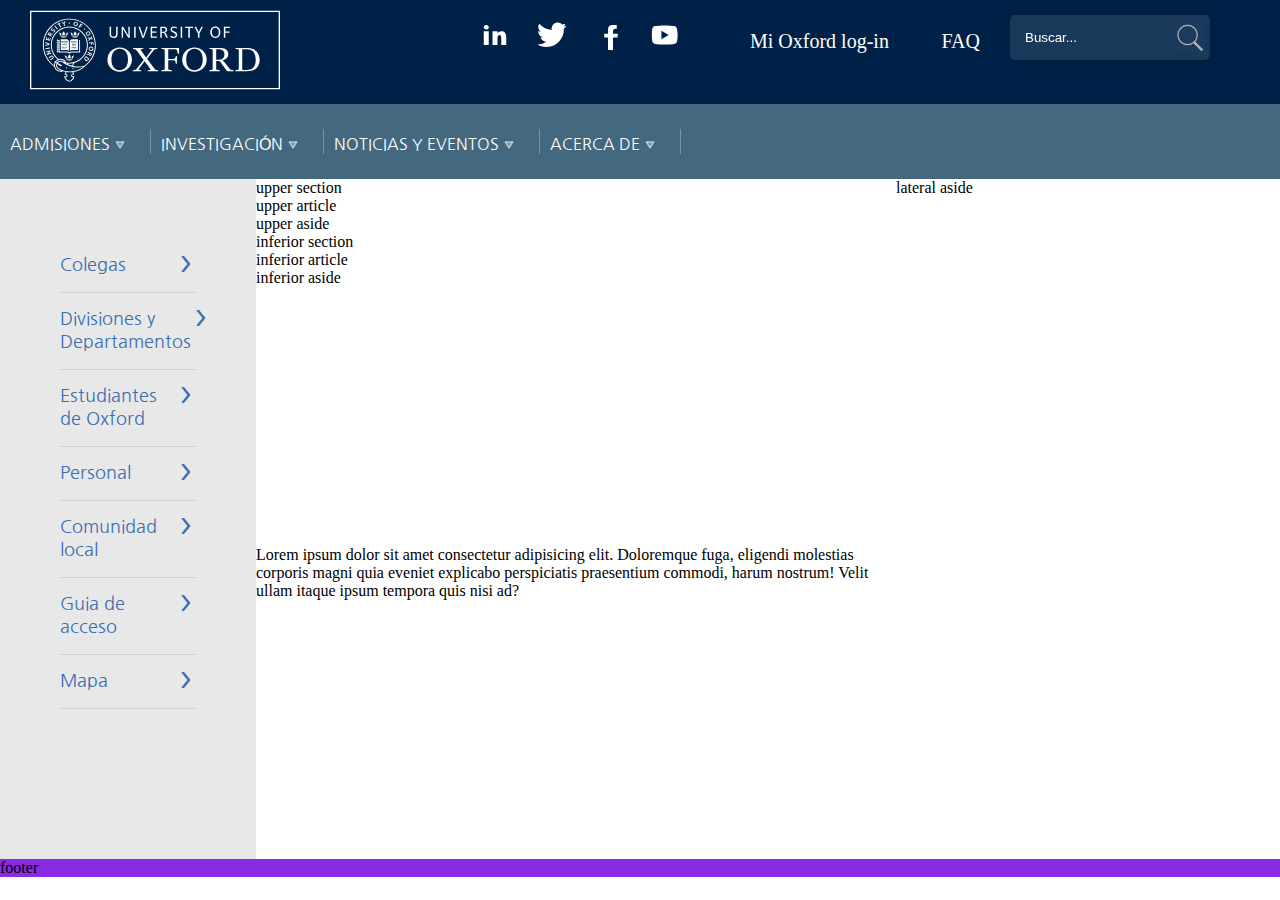
==== index.html @ 5a6fe3ac "Header, navegador superior e inferior terminados." ====
<!DOCTYPE html>
<html lang="es">

<head>
    <meta charset="UTF-8">
    <meta http-equiv="X-UA-Compatible" content="IE=edge">
    <meta name="viewport" content="width=device-width, initial-scale=1.0">
    <link rel="preconnect" href="https://fonts.googleapis.com">
    <link rel="preconnect" href="https://fonts.gstatic.com" crossorigin>
    <link href="https://fonts.googleapis.com/css2?family=Nanum+Gothic&display=swap" rel="stylesheet">
    <link rel="stylesheet" type="text/css" href="css/styles.css">
    <link rel="icon" type="image/jpg" href="img/logo.jpg">
    <title>University of Oxford</title>
</head>

<body class="grid">
    <header>
        <div><img src="img/oxlogo-rect-border.svg" alt="logo de la universidad"></div>
        <div class="contenedor_busqueda">
            <input class="busqueda" type="text" placeholder="Buscar...">
            <button class="busqueda_btn"><i class="icono_busqueda"></i></button>
        </div>
        <div class="contenedor-redes">
            <a
                href="https://co.linkedin.com/?original_referer=https%3A%2F%2Fwww.google.com%2Fhttps://co.linkedin.com/?original_referer=https%3A%2F%2Fwww.google.com%2F">
                <i class="linkedin-icon"></i>
            </a>
            <a href="https://twitter.com/oxfordalumni">
                <i class="twitter-icon"></i>
            </a>
            <a href="http://www.facebook.com/oxfordalumni">
                <i class="facebook-icon"></i>
            </a>
            <a href="http://www.youtube.com/user/oxford">
                <i class="youtube-icon"></i>
            </a>
        </div>
        <div class="contenedor-enlaces-header">
            <a href="#">Mi Oxford log-in</a>
            <a href="">FAQ</a>
        </div>
    </header>
    <nav id="nav_superior">
        <a href="#">ADMISIONES<i class="icon-triangulo"></i></a>
        <div>
            <a href=""></a>
            <a href=""></a>
            <a href=""></a>
            <a href=""></a>
        </div>
        <a href="#">INVESTIGACIÓN<i class="icon-triangulo"></i></a>
        <div>
            <a href=""></a>
            <a href=""></a>
            <a href=""></a>
            <a href=""></a>
        </div>
        <a href="#">NOTICIAS Y EVENTOS<i class="icon-triangulo"></i></a>
        <div>
            <a href=""></a>
            <a href=""></a>
            <a href=""></a>
            <a href=""></a>
        </div>
        <a href="#">ACERCA DE<i class="icon-triangulo"></i></a>
        <div>
            <a href=""></a>
            <a href=""></a>
            <a href=""></a>
            <a href=""></a>
        </div>
    </nav>
    <nav id="navegador-lateral">
        <ul class="lista-navegador-lateral">
            <li><a href="http://">Colegas<i></i></a></li>
            <li><a href="http://">Divisiones y Departamentos<i></i></a></li>
            <li><a href="http://">Estudiantes de Oxford<i></i></a></li>
            <li><a href="http://">Personal<i></i></a></li>
            <li><a href="http://">Comunidad local<i></i></a></li>
            <li><a href="http://">Guia de acceso<i></i></a></li>
            <li><a href="http://">Mapa<i></i></a></li>
        </ul>
    </nav>
    <main class="section_container">
        <section>upper section
            <article>
                upper article
                <aside>upper aside</aside>
            </article>
        </section>
        <section>
            inferior section
            <article>
                inferior article
                <aside>inferior aside</aside>
            </article>
        </section>
    </main>
    <aside id="lateral_aside">
        lateral aside
    </aside>
    <p>Lorem ipsum dolor sit amet consectetur adipisicing elit. Doloremque fuga, eligendi molestias corporis magni quia
        eveniet explicabo perspiciatis praesentium commodi, harum nostrum! Velit ullam itaque ipsum tempora quis nisi
        ad?</p>
    <footer>
        footer
    </footer>
</body>

</html>
---- css/styles.css ----
* {
        box-sizing: border-box;
        margin: 0;
        padding: 0;
        text-decoration: none;
        list-style: none;
    }

    :root {
        --color-primario: #002147;
        --color-secundario: #44687d;
        --color-fuente: #3B6DB1;
        --fuente-primaria: 'Nanum Gothic', sans-serif;
    }

    .grid {
        display: grid;
        grid-template-columns: 20% 50% 30%;
        /* grid-template-rows: 10% 10% 45% 45% 10%; */
        background-color: #fff;
    }

    header {
        background-color: var(--color-primario);
        min-height: 35px;
        grid-column: 1/4;
        color: whitesmoke;
        text-align: left;
        padding: 10px;
    }

    header img {
        width: 250px;
        height: 80px;
        margin-left: 20px;
    }

    .contenedor-redes {
        position: absolute;
        display: flex;
        justify-content: space-between;
        width: 200px;
        height: 30px;
        /* border: 1px solid red; */
        right: 600px;
        top: 20px;
    }

    .contenedor-redes a i {
        background-color: white;
        height: 100%;
        width: 30px;
        border-radius: 10px;
    }

    .contenedor-redes a .linkedin-icon {
        display: inline-block;
        background-size: contain;
        background-image: url(../img/icons8-linkedin.svg);
    }

    .contenedor-redes a .twitter-icon {
        display: inline-block;
        background-size: cover;
        background-image: url(../img/icons8-twitter.svg);
        background-color: var(--color-primario);
    }

    .contenedor-redes a .facebook-icon {
        display: inline-block;
        background-size: cover;
        background-image: url(../img/icons8-facebook.svg);
    }

    .contenedor-redes a .youtube-icon {
        display: inline-block;
        background-size: cover;
        background-image: url(../img/icons8-youtube-play.svg);
        background-color: var(--color-primario);
    }

    .contenedor-enlaces-header {
        position: absolute;
        display: flex;
        justify-content: space-between;
        color: #fff;
        right: 300px;
        top: 30px;
        height: 30px;
        width: 230px;
        /* border: 1px solid red; */
    }

    a {
        font-size: 20px;
        text-decoration: none;
        color: inherit;
    }

    a:hover {
        color: rgb(203, 203, 203);
        text-decoration: underline;
        text-decoration-thickness: 0.5px;
        transition: color 0.3s ease-in-out;
    }

    .contenedor_busqueda {
        position: fixed;
        right: 70px;
        top: 15px;
        z-index: 1;
    }

    .busqueda {
        width: 200px;
        height: 45px;
        border-style: none;
        background-color: #1a385a;
        padding-left: 15px;
        padding-right: 45px;
        color: #fff;
        overflow: hidden;
        border-radius: 5px;
        box-shadow: 0px 0px 5px rgba(0, 0, 0, 0.2);
    }

    input[type="text"]:focus {
        outline: none;
        background-color: #fff;
        color: #262525;
    }

    .busqueda::placeholder {
        color: #fff;
        transition: color 0.5s ease-in-out;
    }

    input[type="text"]:focus::placeholder {
        color: #262525;
    }

    .busqueda_btn {
        right: 5px;
        top: 8px;
        position: absolute;
        background-color: transparent;
        border-style: none;
        cursor: pointer;
        width: 30px;
        height: 30px;
    }

    .busqueda_btn .icono_busqueda {
        display: inline-block;
        background-size: cover;
        background-image: url(../img/icons8-búsqueda.svg);
        width: 30px;
        height: 30px;
    }

    #nav_superior {
        position: sticky;
        top: 0;
        grid-column: 1/4;
        background-color: var(--color-secundario);
        display: flex;
        color: white;
        font-family: var(--fuente-primaria);
    }

    #nav_superior>a {
        padding: 5px 25px 0px 10px;
        margin-bottom: 25px;
        margin-top: 25px;
        border-right: 1px solid rgba(255, 255, 255, 0.293);
        font-size: 16px;

    }

    #nav_superior a i {
        margin-left: 5px;
        background-image: url(../img/icons8-triángulo-24.png);
        display: inline-block;
        background-size: cover;
        height: 10px;
        width: 10px;
    }

    #navegador-lateral {
        display: flex;
        color: var(--color-fuente);
        background-color: rgb(232, 232, 232);
        grid-row: 3/5;
        /* justify-content: center; */
        flex-direction: column;

    }

    .lista-navegador-lateral {
        font-family: var(--fuente-primaria);
        margin: 60px 60px 150px;
        /* border: 1px solid red; */
        border-radius: 10px;
    }

    #navegador-lateral ul>li {
        padding: 15px 0px;
        align-items: center;
        border-bottom: 1px solid lightgray;
    }

    .lista-navegador-lateral li a {
        /* border: 1px solid black; */
        font-size: 18px;
        display: flex;
        justify-content: space-between;
    }

    .lista-navegador-lateral li a i {
        background-image: url(../img/icons8-chevron-left-30.png);
        display: inline-block;
        background-size: cover;
        height: 20px;
        width: 15px;
        padding-left: 20px;
    }

    #lateral_aside {
        grid-template-columns: 3/4;
    }

    .section_container {
        /* background-color: aqua; */
    }

    section {
        /* background-color: yellow; */
    }

    aside {
        /* background-color: goldenrod; */

    }

    footer {
        grid-column: 1/4;
        background-color: blueviolet;
    }

    nav {}
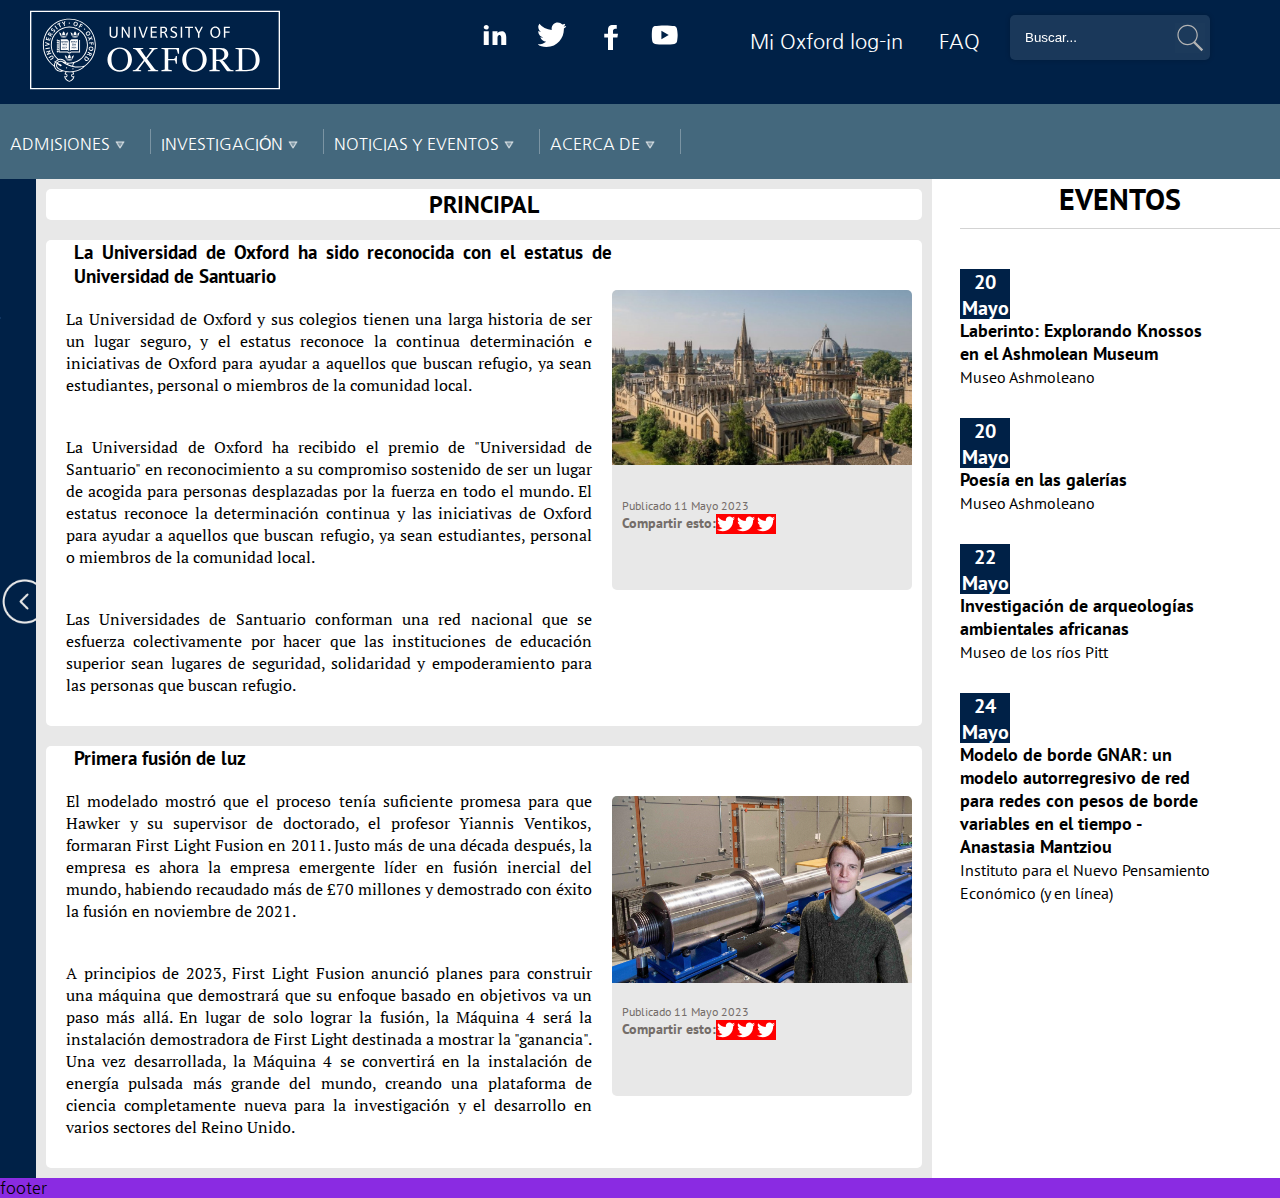
==== commit f8e73c10: "Agregados nav y aside. se usa javascript para maniplular el tamaño del main" ====
--- a/index.html
+++ b/index.html
@@ -8,9 +8,16 @@
     <link rel="preconnect" href="https://fonts.googleapis.com">
     <link rel="preconnect" href="https://fonts.gstatic.com" crossorigin>
     <link href="https://fonts.googleapis.com/css2?family=Nanum+Gothic&display=swap" rel="stylesheet">
+    <link rel="preconnect" href="https://fonts.googleapis.com">
+    <link rel="preconnect" href="https://fonts.gstatic.com" crossorigin>
+    <link href="https://fonts.googleapis.com/css2?family=Nanum+Gothic&family=PT+Sans&display=swap" rel="stylesheet">
+    <link rel="preconnect" href="https://fonts.googleapis.com">
+    <link rel="preconnect" href="https://fonts.gstatic.com" crossorigin>
+    <link href="https://fonts.googleapis.com/css2?family=Nanum+Gothic&family=PT+Sans&family=PT+Serif&display=swap"
+        rel="stylesheet">
     <link rel="stylesheet" type="text/css" href="css/styles.css">
     <link rel="icon" type="image/jpg" href="img/logo.jpg">
-    <title>University of Oxford</title>
+    <title>Universidad de Oxford</title>
 </head>
 
 <body class="grid">
@@ -80,31 +87,119 @@
             <li><a href="http://">Guia de acceso<i></i></a></li>
             <li><a href="http://">Mapa<i></i></a></li>
         </ul>
+        <i class="flecha"></i>
     </nav>
-    <main class="section_container">
-        <section>upper section
-            <article>
-                upper article
-                <aside>upper aside</aside>
+    <main id="contenido">
+        <h2>PRINCIPAL</h2>
+        <section>
+            <article class="articulo-uno">
+                <h3 class="titulo-articulo">La Universidad de Oxford ha sido reconocida con el estatus de Universidad
+                    de Santuario</h3>
+                <p>La Universidad de Oxford y sus colegios tienen una larga historia de ser un lugar seguro, y el
+                    estatus reconoce la continua determinación e iniciativas de Oxford para ayudar a aquellos que buscan
+                    refugio, ya sean estudiantes, personal o miembros de la comunidad local.
+                </p>
+                <P>La Universidad de Oxford ha recibido el premio de "Universidad de Santuario" en reconocimiento a su
+                    compromiso sostenido de ser un lugar de acogida para personas desplazadas por la fuerza en todo el
+                    mundo. El estatus reconoce la determinación continua y las iniciativas de Oxford para ayudar a
+                    aquellos que buscan refugio, ya sean estudiantes, personal o miembros de la comunidad local.
+                </P>
+                <p>
+                    Las Universidades de Santuario conforman una red nacional que se esfuerza colectivamente por hacer
+                    que las instituciones de educación superior sean lugares de seguridad, solidaridad y empoderamiento
+                    para las personas que buscan refugio.</P>
             </article>
+            <aside class="aside-articulo aside-articulo-uno">
+                <div class="contenedor-fecha-compartir">
+                    <section class="section-fecha">
+                        <span>Publicado 11 Mayo 2023</span>
+                    </section>
+                    <div class="contenedor-compartir">
+                        <h3>Compartir esto:</h3>
+                        <a href=""><i></i></a>
+                        <a href=""><i></i></a>
+                        <a href=""><i></i></a>
+                    </div>
+                </div>
+            </aside>
         </section>
         <section>
-            inferior section
-            <article>
-                inferior article
-                <aside>inferior aside</aside>
+            <article class="articulo-dos">
+                <h3 class="titulo-articulo">Primera fusión de luz</h3>
+                <p>El modelado mostró que el proceso tenía suficiente promesa para que Hawker y su supervisor de
+                    doctorado, el profesor Yiannis Ventikos, formaran First Light Fusion en 2011. Justo más de una
+                    década después, la empresa es ahora la empresa emergente líder en fusión inercial del mundo,
+                    habiendo recaudado más de £70 millones y demostrado con éxito la fusión en noviembre de 2021.
+                </p>
+                <p>
+                    A principios de 2023, First Light Fusion anunció planes para construir una máquina que demostrará
+                    que su enfoque basado en objetivos va un paso más allá. En lugar de solo lograr la fusión, la
+                    Máquina 4 será la instalación demostradora de First Light destinada a mostrar la "ganancia". Una vez
+                    desarrollada, la Máquina 4 se convertirá en la instalación de energía pulsada más grande del mundo,
+                    creando una plataforma de ciencia completamente nueva para la investigación y el desarrollo en
+                    varios sectores del Reino Unido.
+                </p>
             </article>
+            <aside class="aside-articulo aside-articulo-dos">
+                <div class="contenedor-fecha-compartir">
+                    <section class="section-fecha">
+                        <span>Publicado 11 Mayo 2023</span>
+                    </section>
+                    <div class="contenedor-compartir">
+                        <h3>Compartir esto:</h3>
+                        <a href=""><i></i></a>
+                        <a href=""><i></i></a>
+                        <a href=""><i></i></a>
+                    </div>
+                </div>
+            </aside>
         </section>
     </main>
-    <aside id="lateral_aside">
-        lateral aside
+    <script src="js/script.js"></script>
+
+    <aside id="aside-lateral">
+        <h2>EVENTOS</h2>
+        <ul id="lista-eventos">
+            <li>
+                <span class="fecha-evento">20 Mayo</span>
+                <a href="#">
+                    <h3>Laberinto: Explorando Knossos en el Ashmolean Museum<br>
+                        <span>Museo Ashmoleano</span>
+                    </h3>
+                </a>
+            </li>
+            <li>
+                <span class="fecha-evento">20 Mayo</span>
+                <a href="#">
+                    <h3>Poesía en las galerías<br>
+                        <span>Museo Ashmoleano</span>
+                    </h3>
+                </a>
+            </li>
+            <li>
+                <span class="fecha-evento">22 Mayo</span>
+                <a>
+                    <h3>Investigación de arqueologías ambientales africanas<br>
+                        <span>Museo de los ríos Pitt</span>
+                    </h3>
+                </a>
+            </li>
+            <li>
+                <span class="fecha-evento">24 Mayo</span>
+                <a href="#">
+                    <h3>Modelo de borde GNAR: un modelo autorregresivo de red para redes con pesos de borde variables en
+                        el
+                        tiempo - Anastasia Mantziou<br>
+                        <span>Instituto para el Nuevo Pensamiento Económico (y en línea)</span>
+                    </h3>
+                </a>
+            </li>
+        </ul>
     </aside>
-    <p>Lorem ipsum dolor sit amet consectetur adipisicing elit. Doloremque fuga, eligendi molestias corporis magni quia
-        eveniet explicabo perspiciatis praesentium commodi, harum nostrum! Velit ullam itaque ipsum tempora quis nisi
-        ad?</p>
     <footer>
         footer
     </footer>
+
 </body>
 
 </html>--- a/css/styles.css
+++ b/css/styles.css
@@ -11,19 +11,22 @@
         --color-secundario: #44687d;
         --color-fuente: #3B6DB1;
         --fuente-primaria: 'Nanum Gothic', sans-serif;
+        --fuente-secudaria: 'PT Sans', sans-serif;
+        --fuente-articulo: 'PT Serif', serif;
     }
 
     .grid {
+        position: relative;
         display: grid;
-        grid-template-columns: 20% 50% 30%;
-        /* grid-template-rows: 10% 10% 45% 45% 10%; */
+        grid-template-columns: 20% 55% 25%;
         background-color: #fff;
+        font-family: var(--fuente-primaria);
     }
 
     header {
         background-color: var(--color-primario);
         min-height: 35px;
-        grid-column: 1/4;
+        grid-column: 1/-1;
         color: whitesmoke;
         text-align: left;
         padding: 10px;
@@ -108,7 +111,7 @@
         position: fixed;
         right: 70px;
         top: 15px;
-        z-index: 1;
+        z-index: 10;
     }
 
     .busqueda {
@@ -161,11 +164,11 @@
     #nav_superior {
         position: sticky;
         top: 0;
-        grid-column: 1/4;
+        grid-column: 1/-1;
         background-color: var(--color-secundario);
         display: flex;
         color: white;
-        font-family: var(--fuente-primaria);
+        z-index: 5;
     }
 
     #nav_superior>a {
@@ -189,17 +192,22 @@
     #navegador-lateral {
         display: flex;
         color: var(--color-fuente);
+        background-color: #002147;
+        grid-row: 3/5;
+        flex-direction: column;
+        position: relative;
+        z-index: 0;
+        transform: translateX(-80%);
+        transition: all 0.5s ease;
+    }
+
+    #navegador-lateral:hover {
+        transform: translateX(0%);
         background-color: rgb(232, 232, 232);
-        grid-row: 3/5;
-        /* justify-content: center; */
-        flex-direction: column;
-
     }
 
     .lista-navegador-lateral {
-        font-family: var(--fuente-primaria);
         margin: 60px 60px 150px;
-        /* border: 1px solid red; */
         border-radius: 10px;
     }
 
@@ -217,7 +225,7 @@
     }
 
     .lista-navegador-lateral li a i {
-        background-image: url(../img/icons8-chevron-left-30.png);
+        background-image: url(../img/icons8-chevron-right-30.png);
         display: inline-block;
         background-size: cover;
         height: 20px;
@@ -225,26 +233,181 @@
         padding-left: 20px;
     }
 
-    #lateral_aside {
-        grid-template-columns: 3/4;
-    }
-
-    .section_container {
-        /* background-color: aqua; */
-    }
-
-    section {
-        /* background-color: yellow; */
-    }
-
-    aside {
-        /* background-color: goldenrod; */
-
+    .flecha {
+        position: absolute;
+        top: 40%;
+        right: 4px;
+        /* left: 50px; */
+        width: 45px;
+        height: 50px;
+        background-image: url('../img/icons8-slide-up-64.png');
+        background-size: contain;
+        background-repeat: no-repeat;
+        visibility: visible;
+        pointer-events: none;
+        /* transform: translateY(-50%); */
+
+    }
+
+    #contenido {
+        /* grid-row: 3/5; */
+        padding: 10px;
+        /* border: 1px solid red; */
+        background-color: rgb(232, 232, 232);
+        position: relative;
+        left: -220px;
+        width: 70vw;
+        transition: all 0.5s ease;
+        font-family: var(--fuente-secudaria);
+    }
+
+    #contenido h2 {
+        text-align: center;
+        /* margin-bottom: 10px; */
+        background-color: white;
+        border-radius: 5px;
+    }
+
+    #contenido article {
+        grid-row: 1/2;
+    }
+
+    #contenido section {
+        /* margin: 10px; */
+
+        /* flex: 1; */
+        display: grid;
+        grid-column: 80% 20%;
+        grid-row: 10% 90%;
+        background-color: white;
+        border-radius: 5px;
+        padding: 0px 10px 10px 0px;
+        margin-top: 20px;
+        /* border: 1px solid red; */
+
+    }
+
+    #contenido section aside .contenedor-fecha-compartir {
+        position: absolute;
+        bottom: 50px;
+
+    }
+
+    #contenido section .contenedor-compartir {
+        display: flex;
+        justify-content: space-between;
+    }
+
+    .aside-articulo .contenedor-fecha-compartir .contenedor-compartir i {
+        background-image: url(../img/icons8-twitter.svg);
+        background-size: cover;
+        display: inline-block;
+        background-color: red;
+        width: 20px;
+        height: 20px;
+        border: 1px solid red;
+    }
+
+    #contenido .contenedor-fecha-compartir .section-fecha,
+    .contenedor-compartir {
+        font-size: 12px;
+        font-family: var(--fuente-secudaria);
+        color: #746d69;
+        display: inline;
+        background-color: rgb(232, 232, 232);
+    }
+
+    #contenido article .titulo-articulo {
+        /* grid-column: 1/2; */
+        /* border: 1px solid black; */
+        padding-left: 5%;
+        text-align: justify;
+    }
+
+    #contenido article p {
+        /* border: 1px solid red; */
+        text-align: justify;
+        padding: 20px;
+        font-family: var(--fuente-articulo);
+    }
+
+
+    #contenido section .aside-articulo-uno {
+        background-image: url(../img/Oxford-picture.jpg);
+
+    }
+
+    #contenido .aside-articulo-dos {
+        background-image: url(../img/bfg_nick_cropped.webp);
+    }
+
+    #contenido section .aside-articulo {
+        position: relative;
+        top: 50px;
+        background-position-x: right;
+        background-size: contain;
+        background-repeat: no-repeat;
+        /* border: 1px solid red; */
+        grid-row: 1/3;
+        grid-column: 2/3;
+        min-width: 300px;
+        max-width: 400px;
+        height: 300px;
+        padding-left: 10px;
+        /* border: 1px solid red; */
+        border-radius: 5px;
+        background-color: rgb(232, 232, 232);
+        /* border: 1px solid red; */
+        /* align-self: center; */
+        /* justify-self: center; */
+        /* max-height: 300px; */
+
+    }
+
+    #aside-lateral ul {
+        font-family: var(--fuente-secudaria);
+        padding-top: 40px;
+    }
+
+    #aside-lateral ul li {
+        padding-bottom: 30px;
+    }
+
+    aside h2 {
+        text-align: center;
+        font-family: var(--fuente-secudaria);
+        font-size: 30px;
+        border-bottom: 1px solid lightgray;
+        padding-bottom: 10px;
+        margin: 0;
+    }
+
+    #aside-lateral .fecha-evento {
+        color: white;
+        display: inline-block;
+        width: 50px;
+        height: 50px;
+        background-color: var(--color-primario);
+        margin-right: 20px;
+        font-size: 20px;
+        font-weight: 600;
+        text-align: center;
+    }
+
+    #aside-lateral ul h3 {
+        display: inline-block;
+        width: 250px;
+        font-size: 18px;
+        margin: 0;
+        vertical-align: top;
+    }
+
+    #aside-lateral h3>span {
+        font-size: 16px;
+        font-weight: normal;
     }
 
     footer {
-        grid-column: 1/4;
+        grid-column: 1/-1;
         background-color: blueviolet;
-    }
-
-    nav {}+    }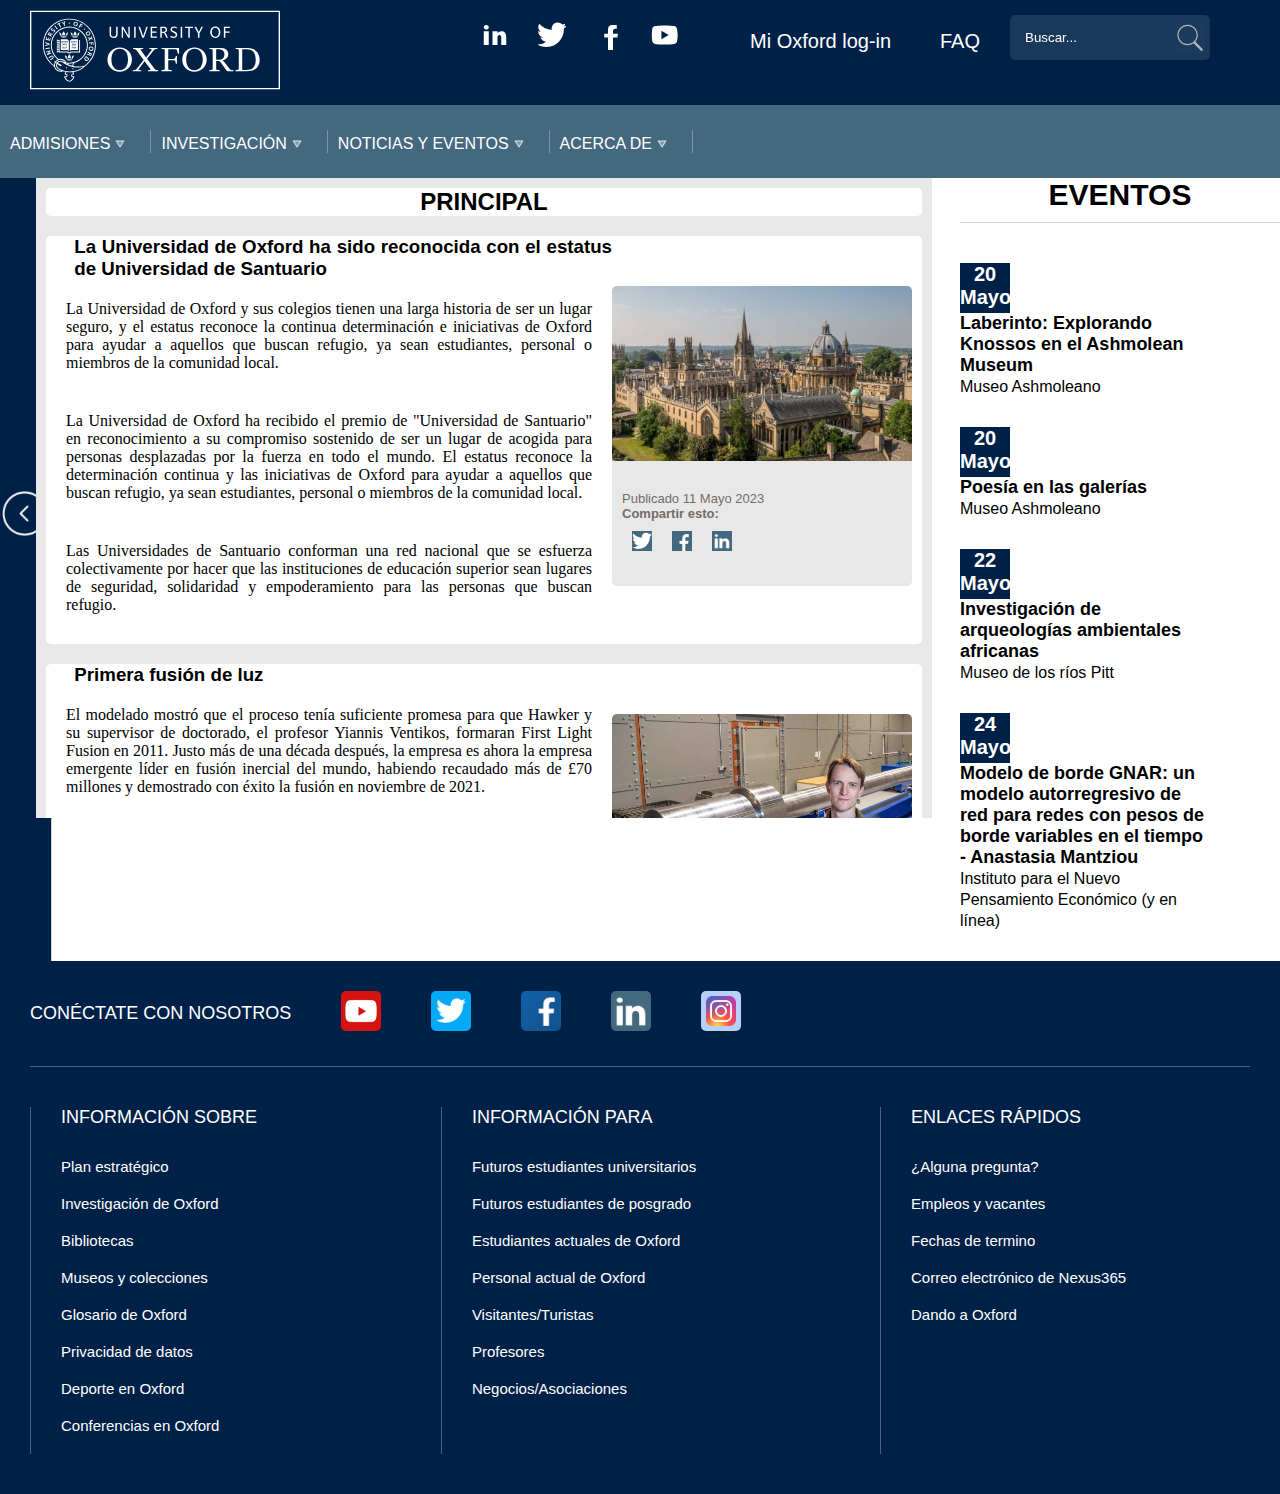
==== commit 98af3a55: "2 páginas adicionales terminas, FAQ y Login. empezada la de noticias" ====
--- a/index.html
+++ b/index.html
@@ -5,16 +5,6 @@
     <meta charset="UTF-8">
     <meta http-equiv="X-UA-Compatible" content="IE=edge">
     <meta name="viewport" content="width=device-width, initial-scale=1.0">
-    <link rel="preconnect" href="https://fonts.googleapis.com">
-    <link rel="preconnect" href="https://fonts.gstatic.com" crossorigin>
-    <link href="https://fonts.googleapis.com/css2?family=Nanum+Gothic&display=swap" rel="stylesheet">
-    <link rel="preconnect" href="https://fonts.googleapis.com">
-    <link rel="preconnect" href="https://fonts.gstatic.com" crossorigin>
-    <link href="https://fonts.googleapis.com/css2?family=Nanum+Gothic&family=PT+Sans&display=swap" rel="stylesheet">
-    <link rel="preconnect" href="https://fonts.googleapis.com">
-    <link rel="preconnect" href="https://fonts.gstatic.com" crossorigin>
-    <link href="https://fonts.googleapis.com/css2?family=Nanum+Gothic&family=PT+Sans&family=PT+Serif&display=swap"
-        rel="stylesheet">
     <link rel="stylesheet" type="text/css" href="css/styles.css">
     <link rel="icon" type="image/jpg" href="img/logo.jpg">
     <title>Universidad de Oxford</title>
@@ -22,7 +12,7 @@
 
 <body class="grid">
     <header>
-        <div><img src="img/oxlogo-rect-border.svg" alt="logo de la universidad"></div>
+        <div><a href="index.html"><img src="img/oxlogo-rect-border.svg" alt="logo de la universidad"></a></div>
         <div class="contenedor_busqueda">
             <input class="busqueda" type="text" placeholder="Buscar...">
             <button class="busqueda_btn"><i class="icono_busqueda"></i></button>
@@ -43,8 +33,8 @@
             </a>
         </div>
         <div class="contenedor-enlaces-header">
-            <a href="#">Mi Oxford log-in</a>
-            <a href="">FAQ</a>
+            <a href="pages/login.html">Mi Oxford log-in</a>
+            <a href="pages/FAQ.html">FAQ</a>
         </div>
     </header>
     <nav id="nav_superior">
@@ -62,7 +52,7 @@
             <a href=""></a>
             <a href=""></a>
         </div>
-        <a href="#">NOTICIAS Y EVENTOS<i class="icon-triangulo"></i></a>
+        <a href="pages/noticias.html">NOTICIAS Y EVENTOS<i class="icon-triangulo"></i></a>
         <div>
             <a href=""></a>
             <a href=""></a>
@@ -116,9 +106,11 @@
                     </section>
                     <div class="contenedor-compartir">
                         <h3>Compartir esto:</h3>
-                        <a href=""><i></i></a>
-                        <a href=""><i></i></a>
-                        <a href=""><i></i></a>
+                        <div>
+                            <a href="https://twitter.com/oxfordalumni"><i class="icono-twitter"></i></a>
+                            <a href="https://www.facebook.com/oxfordalumni"><i class="icono-facebook"></i></a>
+                            <a href="https://co.linkedin.com/?original_referer="><i class="icono-linkedin"></i></a>
+                        </div>
                     </div>
                 </div>
             </aside>
@@ -147,16 +139,16 @@
                     </section>
                     <div class="contenedor-compartir">
                         <h3>Compartir esto:</h3>
-                        <a href=""><i></i></a>
-                        <a href=""><i></i></a>
-                        <a href=""><i></i></a>
+                        <div>
+                            <a href="https://twitter.com/oxfordalumni"><i class="icono-twitter"></i></a>
+                            <a href="https://www.facebook.com/oxfordalumni"><i class="icono-facebook"></i></a>
+                            <a href="https://co.linkedin.com/?original_referer="><i class="icono-linkedin"></i></a>
+                        </div>
                     </div>
                 </div>
             </aside>
         </section>
     </main>
-    <script src="js/script.js"></script>
-
     <aside id="aside-lateral">
         <h2>EVENTOS</h2>
         <ul id="lista-eventos">
@@ -178,7 +170,7 @@
             </li>
             <li>
                 <span class="fecha-evento">22 Mayo</span>
-                <a>
+                <a href="#">
                     <h3>Investigación de arqueologías ambientales africanas<br>
                         <span>Museo de los ríos Pitt</span>
                     </h3>
@@ -197,9 +189,51 @@
         </ul>
     </aside>
     <footer>
-        footer
+        <div class="contenedor-redes-footer">
+            <span>CONÉCTATE CON NOSOTROS</span>
+            <a href="https://www.youtube.com/user/oxford"><i class="icono-youtube-footer"></i></a>
+            <a href="https://twitter.com/oxfordalumni"><i class="icono-twitter-footer"></i></a>
+            <a href="https://www.facebook.com/oxfordalumni"><i class="icono-facebook-footer"></i></a>
+            <a href="https://co.linkedin.com/?original_referer="><i class="icono-linkedin-footer"></i></a>
+            <a href="https://www.instagram.com/oxford_uni/"><i class="icono-instagram-footer"></i></a>
+        </div>
+        <div class="contenedor-informacion informacion-sobre">
+            <span>INFORMACIÓN SOBRE</span>
+            <ul>
+                <li><a href="">Plan estratégico</a></li>
+                <li><a href="">Investigación de Oxford</a></li>
+                <li><a href="">Bibliotecas</a></li>
+                <li><a href="">Museos y colecciones</a></li>
+                <li><a href="">Glosario de Oxford</a></li>
+                <li><a href="">Privacidad de datos</a></li>
+                <li><a href="">Deporte en Oxford</a></li>
+                <li><a href="">Conferencias en Oxford</a></li>
+            </ul>
+        </div>
+        <div class="contenedor-informacion informacion-para">
+            <span>INFORMACIÓN PARA</span>
+            <ul>
+                <li><a href="">Futuros estudiantes universitarios</a></li>
+                <li><a href="">Futuros estudiantes de posgrado</a></li>
+                <li><a href="">Estudiantes actuales de Oxford</a></li>
+                <li><a href="">Personal actual de Oxford</a></li>
+                <li><a href="">Visitantes/Turistas</a></li>
+                <li><a href="">Profesores</a></li>
+                <li><a href="">Negocios/Asociaciones</a></li>
+            </ul>
+        </div>
+        <div class="contenedor-informacion enlaces-rapidos">
+            <span>ENLACES RÁPIDOS</span>
+            <ul>
+                <li><a href="">¿Alguna pregunta?</a></li>
+                <li><a href="">Empleos y vacantes</a></li>
+                <li><a href="">Fechas de termino</a></li>
+                <li><a href="">Correo electrónico de Nexus365</a></li>
+                <li><a href="">Dando a Oxford</a></li>
+            </ul>
+        </div>
     </footer>
-
+    <script src="js/script.js"></script>
 </body>
 
 </html>--- a/css/styles.css
+++ b/css/styles.css
@@ -1,413 +1,509 @@
-    * {
-        box-sizing: border-box;
-        margin: 0;
-        padding: 0;
-        text-decoration: none;
-        list-style: none;
-    }
-
-    :root {
-        --color-primario: #002147;
-        --color-secundario: #44687d;
-        --color-fuente: #3B6DB1;
-        --fuente-primaria: 'Nanum Gothic', sans-serif;
-        --fuente-secudaria: 'PT Sans', sans-serif;
-        --fuente-articulo: 'PT Serif', serif;
-    }
-
-    .grid {
-        position: relative;
-        display: grid;
-        grid-template-columns: 20% 55% 25%;
-        background-color: #fff;
-        font-family: var(--fuente-primaria);
-    }
-
-    header {
-        background-color: var(--color-primario);
-        min-height: 35px;
-        grid-column: 1/-1;
-        color: whitesmoke;
-        text-align: left;
-        padding: 10px;
-    }
-
-    header img {
-        width: 250px;
-        height: 80px;
-        margin-left: 20px;
-    }
-
-    .contenedor-redes {
-        position: absolute;
-        display: flex;
-        justify-content: space-between;
-        width: 200px;
-        height: 30px;
-        /* border: 1px solid red; */
-        right: 600px;
-        top: 20px;
-    }
-
-    .contenedor-redes a i {
-        background-color: white;
-        height: 100%;
-        width: 30px;
-        border-radius: 10px;
-    }
-
-    .contenedor-redes a .linkedin-icon {
-        display: inline-block;
-        background-size: contain;
-        background-image: url(../img/icons8-linkedin.svg);
-    }
-
-    .contenedor-redes a .twitter-icon {
-        display: inline-block;
-        background-size: cover;
-        background-image: url(../img/icons8-twitter.svg);
-        background-color: var(--color-primario);
-    }
-
-    .contenedor-redes a .facebook-icon {
-        display: inline-block;
-        background-size: cover;
-        background-image: url(../img/icons8-facebook.svg);
-    }
-
-    .contenedor-redes a .youtube-icon {
-        display: inline-block;
-        background-size: cover;
-        background-image: url(../img/icons8-youtube-play.svg);
-        background-color: var(--color-primario);
-    }
-
-    .contenedor-enlaces-header {
-        position: absolute;
-        display: flex;
-        justify-content: space-between;
-        color: #fff;
-        right: 300px;
-        top: 30px;
-        height: 30px;
-        width: 230px;
-        /* border: 1px solid red; */
-    }
-
-    a {
-        font-size: 20px;
-        text-decoration: none;
-        color: inherit;
-    }
-
-    a:hover {
-        color: rgb(203, 203, 203);
-        text-decoration: underline;
-        text-decoration-thickness: 0.5px;
-        transition: color 0.3s ease-in-out;
-    }
-
-    .contenedor_busqueda {
-        position: fixed;
-        right: 70px;
-        top: 15px;
-        z-index: 10;
-    }
-
-    .busqueda {
-        width: 200px;
-        height: 45px;
-        border-style: none;
-        background-color: #1a385a;
-        padding-left: 15px;
-        padding-right: 45px;
-        color: #fff;
-        overflow: hidden;
-        border-radius: 5px;
-        box-shadow: 0px 0px 5px rgba(0, 0, 0, 0.2);
-    }
-
-    input[type="text"]:focus {
-        outline: none;
-        background-color: #fff;
-        color: #262525;
-    }
-
-    .busqueda::placeholder {
-        color: #fff;
-        transition: color 0.5s ease-in-out;
-    }
-
-    input[type="text"]:focus::placeholder {
-        color: #262525;
-    }
-
-    .busqueda_btn {
-        right: 5px;
-        top: 8px;
-        position: absolute;
-        background-color: transparent;
-        border-style: none;
-        cursor: pointer;
-        width: 30px;
-        height: 30px;
-    }
-
-    .busqueda_btn .icono_busqueda {
-        display: inline-block;
-        background-size: cover;
-        background-image: url(../img/icons8-búsqueda.svg);
-        width: 30px;
-        height: 30px;
-    }
-
-    #nav_superior {
-        position: sticky;
-        top: 0;
-        grid-column: 1/-1;
-        background-color: var(--color-secundario);
-        display: flex;
-        color: white;
-        z-index: 5;
-    }
-
-    #nav_superior>a {
-        padding: 5px 25px 0px 10px;
-        margin-bottom: 25px;
-        margin-top: 25px;
-        border-right: 1px solid rgba(255, 255, 255, 0.293);
-        font-size: 16px;
-
-    }
-
-    #nav_superior a i {
-        margin-left: 5px;
-        background-image: url(../img/icons8-triángulo-24.png);
-        display: inline-block;
-        background-size: cover;
-        height: 10px;
-        width: 10px;
-    }
-
-    #navegador-lateral {
-        display: flex;
-        color: var(--color-fuente);
-        background-color: #002147;
-        grid-row: 3/5;
-        flex-direction: column;
-        position: relative;
-        z-index: 0;
-        transform: translateX(-80%);
-        transition: all 0.5s ease;
-    }
-
-    #navegador-lateral:hover {
-        transform: translateX(0%);
-        background-color: rgb(232, 232, 232);
-    }
-
-    .lista-navegador-lateral {
-        margin: 60px 60px 150px;
-        border-radius: 10px;
-    }
-
-    #navegador-lateral ul>li {
-        padding: 15px 0px;
-        align-items: center;
-        border-bottom: 1px solid lightgray;
-    }
-
-    .lista-navegador-lateral li a {
-        /* border: 1px solid black; */
-        font-size: 18px;
-        display: flex;
-        justify-content: space-between;
-    }
-
-    .lista-navegador-lateral li a i {
-        background-image: url(../img/icons8-chevron-right-30.png);
-        display: inline-block;
-        background-size: cover;
-        height: 20px;
-        width: 15px;
-        padding-left: 20px;
-    }
-
-    .flecha {
-        position: absolute;
-        top: 40%;
-        right: 4px;
-        /* left: 50px; */
-        width: 45px;
-        height: 50px;
-        background-image: url('../img/icons8-slide-up-64.png');
-        background-size: contain;
-        background-repeat: no-repeat;
-        visibility: visible;
-        pointer-events: none;
-        /* transform: translateY(-50%); */
-
-    }
-
-    #contenido {
-        /* grid-row: 3/5; */
-        padding: 10px;
-        /* border: 1px solid red; */
-        background-color: rgb(232, 232, 232);
-        position: relative;
-        left: -220px;
-        width: 70vw;
-        transition: all 0.5s ease;
-        font-family: var(--fuente-secudaria);
-    }
-
-    #contenido h2 {
-        text-align: center;
-        /* margin-bottom: 10px; */
-        background-color: white;
-        border-radius: 5px;
-    }
-
-    #contenido article {
-        grid-row: 1/2;
-    }
-
-    #contenido section {
-        /* margin: 10px; */
-
-        /* flex: 1; */
-        display: grid;
-        grid-column: 80% 20%;
-        grid-row: 10% 90%;
-        background-color: white;
-        border-radius: 5px;
-        padding: 0px 10px 10px 0px;
-        margin-top: 20px;
-        /* border: 1px solid red; */
-
-    }
-
-    #contenido section aside .contenedor-fecha-compartir {
-        position: absolute;
-        bottom: 50px;
-
-    }
-
-    #contenido section .contenedor-compartir {
-        display: flex;
-        justify-content: space-between;
-    }
-
-    .aside-articulo .contenedor-fecha-compartir .contenedor-compartir i {
-        background-image: url(../img/icons8-twitter.svg);
-        background-size: cover;
-        display: inline-block;
-        background-color: red;
-        width: 20px;
-        height: 20px;
-        border: 1px solid red;
-    }
-
-    #contenido .contenedor-fecha-compartir .section-fecha,
-    .contenedor-compartir {
-        font-size: 12px;
-        font-family: var(--fuente-secudaria);
-        color: #746d69;
-        display: inline;
-        background-color: rgb(232, 232, 232);
-    }
-
-    #contenido article .titulo-articulo {
-        /* grid-column: 1/2; */
-        /* border: 1px solid black; */
-        padding-left: 5%;
-        text-align: justify;
-    }
-
-    #contenido article p {
-        /* border: 1px solid red; */
-        text-align: justify;
-        padding: 20px;
-        font-family: var(--fuente-articulo);
-    }
-
-
-    #contenido section .aside-articulo-uno {
-        background-image: url(../img/Oxford-picture.jpg);
-
-    }
-
-    #contenido .aside-articulo-dos {
-        background-image: url(../img/bfg_nick_cropped.webp);
-    }
-
-    #contenido section .aside-articulo {
-        position: relative;
-        top: 50px;
-        background-position-x: right;
-        background-size: contain;
-        background-repeat: no-repeat;
-        /* border: 1px solid red; */
-        grid-row: 1/3;
-        grid-column: 2/3;
-        min-width: 300px;
-        max-width: 400px;
-        height: 300px;
-        padding-left: 10px;
-        /* border: 1px solid red; */
-        border-radius: 5px;
-        background-color: rgb(232, 232, 232);
-        /* border: 1px solid red; */
-        /* align-self: center; */
-        /* justify-self: center; */
-        /* max-height: 300px; */
-
-    }
-
-    #aside-lateral ul {
-        font-family: var(--fuente-secudaria);
-        padding-top: 40px;
-    }
-
-    #aside-lateral ul li {
-        padding-bottom: 30px;
-    }
-
-    aside h2 {
-        text-align: center;
-        font-family: var(--fuente-secudaria);
-        font-size: 30px;
-        border-bottom: 1px solid lightgray;
-        padding-bottom: 10px;
-        margin: 0;
-    }
-
-    #aside-lateral .fecha-evento {
-        color: white;
-        display: inline-block;
-        width: 50px;
-        height: 50px;
-        background-color: var(--color-primario);
-        margin-right: 20px;
-        font-size: 20px;
-        font-weight: 600;
-        text-align: center;
-    }
-
-    #aside-lateral ul h3 {
-        display: inline-block;
-        width: 250px;
-        font-size: 18px;
-        margin: 0;
-        vertical-align: top;
-    }
-
-    #aside-lateral h3>span {
-        font-size: 16px;
-        font-weight: normal;
-    }
-
-    footer {
-        grid-column: 1/-1;
-        background-color: blueviolet;
-    }+@import url('variables.css');
+
+* {
+    box-sizing: border-box;
+    margin: 0;
+    padding: 0;
+    text-decoration: none;
+    list-style: none;
+}
+
+.grid {
+    position: relative;
+    display: grid;
+    grid-template-columns: 20% 55% 25%;
+    background-color: #fff;
+    font-family: 'Nanum Gothic', Arial, Helvetica, sans-serif;
+}
+
+header {
+    background-color: var(--color-primario);
+    min-height: 35px;
+    grid-column: 1/-1;
+    color: whitesmoke;
+    text-align: left;
+    padding: 10px;
+}
+
+header img {
+    width: 250px;
+    height: 80px;
+    margin-left: 20px;
+}
+
+.contenedor-redes {
+    position: absolute;
+    display: flex;
+    justify-content: space-between;
+    width: 200px;
+    height: 30px;
+    right: 600px;
+    top: 20px;
+}
+
+.contenedor-redes a i {
+    background-color: white;
+    height: 100%;
+    width: 30px;
+    border-radius: 10px;
+}
+
+.contenedor-redes a .linkedin-icon {
+    display: inline-block;
+    background-size: contain;
+    background-image: url(../img/icons8-linkedin.svg);
+}
+
+.contenedor-redes a .twitter-icon {
+    display: inline-block;
+    background-size: cover;
+    background-image: url(../img/icons8-twitter.svg);
+    background-color: var(--color-primario);
+}
+
+.contenedor-redes a .facebook-icon {
+    display: inline-block;
+    background-size: cover;
+    background-image: url(../img/icons8-facebook.svg);
+}
+
+.contenedor-redes a .youtube-icon {
+    display: inline-block;
+    background-size: cover;
+    background-image: url(../img/icons8-youtube-play.svg);
+    background-color: var(--color-primario);
+}
+
+.contenedor-enlaces-header {
+    position: absolute;
+    display: flex;
+    justify-content: space-between;
+    color: #fff;
+    right: 300px;
+    top: 30px;
+    height: 30px;
+    width: 230px;
+    /* border: 1px solid red; */
+}
+
+a {
+    font-size: 20px;
+    text-decoration: none;
+    color: inherit;
+}
+
+a:hover {
+    color: rgb(203, 203, 203);
+    text-decoration: underline;
+    text-decoration-thickness: 0.5px;
+    transition: color 0.3s ease-in-out;
+}
+
+.contenedor_busqueda {
+    position: fixed;
+    right: 70px;
+    top: 15px;
+    z-index: 10;
+}
+
+.busqueda {
+    width: 200px;
+    height: 45px;
+    border-style: none;
+    background-color: #1a385a;
+    padding-left: 15px;
+    padding-right: 45px;
+    color: #fff;
+    overflow: hidden;
+    border-radius: 5px;
+    box-shadow: 0px 0px 5px rgba(0, 0, 0, 0.2);
+}
+
+input[type="text"]:focus {
+    outline: none;
+    background-color: #fff;
+    color: #262525;
+}
+
+.busqueda::placeholder {
+    color: #fff;
+    transition: color 0.5s ease-in-out;
+}
+
+input[type="text"]:focus::placeholder {
+    color: #262525;
+}
+
+.busqueda_btn {
+    right: 5px;
+    top: 8px;
+    position: absolute;
+    background-color: transparent;
+    border-style: none;
+    cursor: pointer;
+    width: 30px;
+    height: 30px;
+}
+
+.busqueda_btn .icono_busqueda {
+    display: inline-block;
+    background-size: cover;
+    background-image: url(../img/icons8-búsqueda.svg);
+    width: 30px;
+    height: 30px;
+}
+
+#nav_superior {
+    position: sticky;
+    top: 0;
+    grid-column: 1/-1;
+    background-color: var(--color-secundario);
+    display: flex;
+    color: white;
+    z-index: 5;
+}
+
+#nav_superior>a {
+    padding: 5px 25px 0px 10px;
+    margin-bottom: 25px;
+    margin-top: 25px;
+    border-right: 1px solid rgba(255, 255, 255, 0.293);
+    font-size: 16px;
+
+}
+
+#nav_superior a i {
+    margin-left: 5px;
+    background-image: url(../img/icons8-triángulo-24.png);
+    display: inline-block;
+    background-size: cover;
+    height: 10px;
+    width: 10px;
+}
+
+#navegador-lateral {
+    display: flex;
+    color: var(--color-fuente);
+    background-color: #002147;
+    grid-row: 3/5;
+    flex-direction: column;
+    position: relative;
+    z-index: 0;
+    transform: translateX(-80%);
+    transition: all 0.5s ease;
+}
+
+#navegador-lateral:hover {
+    transform: translateX(0%);
+    background-color: rgb(232, 232, 232);
+}
+
+.lista-navegador-lateral {
+    margin: 60px 60px 150px;
+    border-radius: 10px;
+}
+
+#navegador-lateral ul>li {
+    padding: 15px 0px;
+    align-items: center;
+    border-bottom: 1px solid lightgray;
+}
+
+.lista-navegador-lateral li a {
+    font-size: 18px;
+    display: flex;
+    justify-content: space-between;
+}
+
+.lista-navegador-lateral li a i {
+    background-image: url(../img/icons8-chevron-right-30.png);
+    display: inline-block;
+    background-size: cover;
+    height: 20px;
+    width: 15px;
+    padding-left: 20px;
+}
+
+.flecha {
+    position: absolute;
+    top: 40%;
+    right: 4px;
+    width: 45px;
+    height: 50px;
+    background-image: url('../img/icons8-slide-up-64.png');
+    background-size: contain;
+    background-repeat: no-repeat;
+    visibility: visible;
+    pointer-events: none;
+
+}
+
+#contenido {
+    padding: 10px;
+    background-color: rgb(232, 232, 232);
+    position: relative;
+    left: -220px;
+    width: 70vw;
+    transition: all 0.5s ease;
+    font-family: var(--fuente-secudaria);
+    height: 50vw;
+    overflow-y: scroll;
+
+}
+
+#contenido h2 {
+    text-align: center;
+    background-color: white;
+    border-radius: 5px;
+}
+
+#contenido section>article {
+    grid-row: 1/2;
+}
+
+#contenido>section {
+    display: grid;
+    grid-column: 80% 20%;
+    grid-row: 10% 90%;
+    background-color: white;
+    border-radius: 5px;
+    padding: 0px 10px 10px 0px;
+    margin-top: 20px;
+}
+
+#contenido section>.aside-articulo>.contenedor-fecha-compartir {
+    position: absolute;
+    bottom: 20px;
+
+}
+
+.aside-articulo .contenedor-fecha-compartir .contenedor-compartir .icono-twitter {
+    background-image: url(../img/icons8-twitter.svg);
+}
+
+.aside-articulo .contenedor-fecha-compartir .contenedor-compartir .icono-facebook {
+    background-image: url(../img/icons8-facebook-64.png);
+}
+
+.aside-articulo .contenedor-fecha-compartir .contenedor-compartir .icono-linkedin {
+    background-image: url(../img/icons8-linkedin-50.png);
+}
+
+.aside-articulo .contenedor-fecha-compartir .contenedor-compartir i {
+    background-size: cover;
+    display: inline-block;
+    background-color: var(--color-secundario);
+    width: 20px;
+    height: 20px;
+}
+
+#contenido>section .contenedor-fecha-compartir .section-fecha,
+.contenedor-compartir h3 {
+    font-size: 13px;
+    margin-right: 10px;
+    font-family: var(--fuente-secudaria);
+    color: #746d69;
+    display: block;
+    background-color: rgb(232, 232, 232);
+}
+
+
+#contenido .contenedor-fecha-compartir .contenedor-compartir {
+    display: flex;
+    flex-direction: column;
+    align-items: flex-start;
+}
+
+#contenido .contenedor-fecha-compartir .contenedor-compartir>div {
+    display: flex;
+    flex-wrap: wrap;
+}
+
+#contenido .aside-articulo .contenedor-fecha-compartir .contenedor-compartir>div a {
+    display: block;
+    margin: 10px;
+}
+
+#contenido article .titulo-articulo {
+    padding-left: 5%;
+    text-align: justify;
+}
+
+#contenido article p {
+    text-align: justify;
+    padding: 20px;
+    font-family: var(--fuente-articulo);
+}
+
+#contenido section .aside-articulo-uno {
+    background-image: url(../img/Oxford-picture.jpg);
+
+}
+
+#contenido .aside-articulo-dos {
+    background-image: url(../img/bfg_nick_cropped.webp);
+}
+
+#contenido section .aside-articulo {
+    position: relative;
+    top: 50px;
+    background-position-x: right;
+    background-size: contain;
+    background-repeat: no-repeat;
+    grid-row: 1/3;
+    grid-column: 2/3;
+    min-width: 300px;
+    max-width: 400px;
+    height: 300px;
+    padding-left: 10px;
+    border-radius: 5px;
+    background-color: rgb(232, 232, 232);
+}
+
+#aside-lateral ul {
+    font-family: var(--fuente-secudaria);
+    padding-top: 40px;
+}
+
+#aside-lateral ul li {
+    padding-bottom: 30px;
+}
+
+aside h2 {
+    text-align: center;
+    font-family: var(--fuente-secudaria);
+    font-size: 30px;
+    border-bottom: 1px solid lightgray;
+    padding-bottom: 10px;
+    margin: 0;
+}
+
+#aside-lateral .fecha-evento {
+    color: white;
+    display: inline-block;
+    width: 50px;
+    height: 50px;
+    background-color: var(--color-primario);
+    margin-right: 20px;
+    font-size: 20px;
+    font-weight: 600;
+    text-align: center;
+}
+
+#aside-lateral ul h3 {
+    display: inline-block;
+    width: 250px;
+    font-size: 18px;
+    margin: 0;
+    vertical-align: top;
+}
+
+#aside-lateral h3>span {
+    font-size: 16px;
+    font-weight: normal;
+}
+
+footer {
+    grid-column: 1/-1;
+    background-color: var(--color-primario);
+    color: #ffffff;
+    display: grid;
+    grid-row: 20% 80%;
+    grid-column: repeat(5, 1fr);
+    font-family: var(--fuente-secudaria);
+    font-size: 18px;
+}
+
+.contenedor-redes-footer {
+    grid-column: 1/4;
+    border-bottom: 1px solid rgba(255, 255, 255, 0.293);
+    padding: 30px 0px;
+    margin: 0 30px;
+    display: flex;
+    align-items: center;
+}
+
+
+.contenedor-redes-footer a i {
+    background-size: contain;
+    display: inline-block;
+    height: 40px;
+    width: 40px;
+    margin-left: 50px;
+    border-radius: 5px;
+}
+
+.contenedor-redes-footer a .icono-youtube-footer {
+    background-image: url(../img/icons8-youtube-64.png);
+}
+
+.contenedor-redes-footer a .icono-twitter-footer {
+    background-image: url(../img/icons8-twitter-48.png);
+}
+
+.contenedor-redes-footer a .icono-facebook-footer {
+    background-image: url(../img/icons8-facebook-48.png);
+}
+
+.contenedor-redes-footer a .icono-linkedin-footer {
+    background-image: url(../img/icons8-linkedin-50.png);
+}
+
+.contenedor-redes-footer a .icono-instagram-footer {
+    background-image: url(../img/icons8-instagram-48.png);
+}
+
+.contenedor-informacion {
+    padding-left: 30px;
+    margin: 40px 30px;
+    border-left: 1px solid rgba(255, 255, 255, 0.293);
+
+}
+
+.informacion-sobre {
+    grid-column: 1/2;
+    display: flex;
+    flex-direction: column;
+}
+
+.informacion-sobre>span {
+    padding-bottom: 30px;
+}
+
+.informacion-sobre>ul>li,
+.informacion-sobre>ul a {
+    padding-bottom: 20px;
+    font-size: 15px;
+}
+
+.informacion-para {
+    grid-column: 2/3;
+    display: flex;
+    flex-direction: column;
+}
+
+.informacion-para>span {
+    padding-bottom: 30px;
+}
+
+.informacion-para>ul>li,
+.informacion-para>ul a {
+    padding-bottom: 20px;
+    font-size: 15px;
+}
+
+.enlaces-rapidos {
+    grid-column: 3/4;
+    display: flex;
+    flex-direction: column;
+}
+
+.enlaces-rapidos>ul>li,
+.enlaces-rapidos>ul a {
+    padding-bottom: 20px;
+    font-size: 15px;
+}
+
+.enlaces-rapidos>span {
+    padding-bottom: 30px;
+}